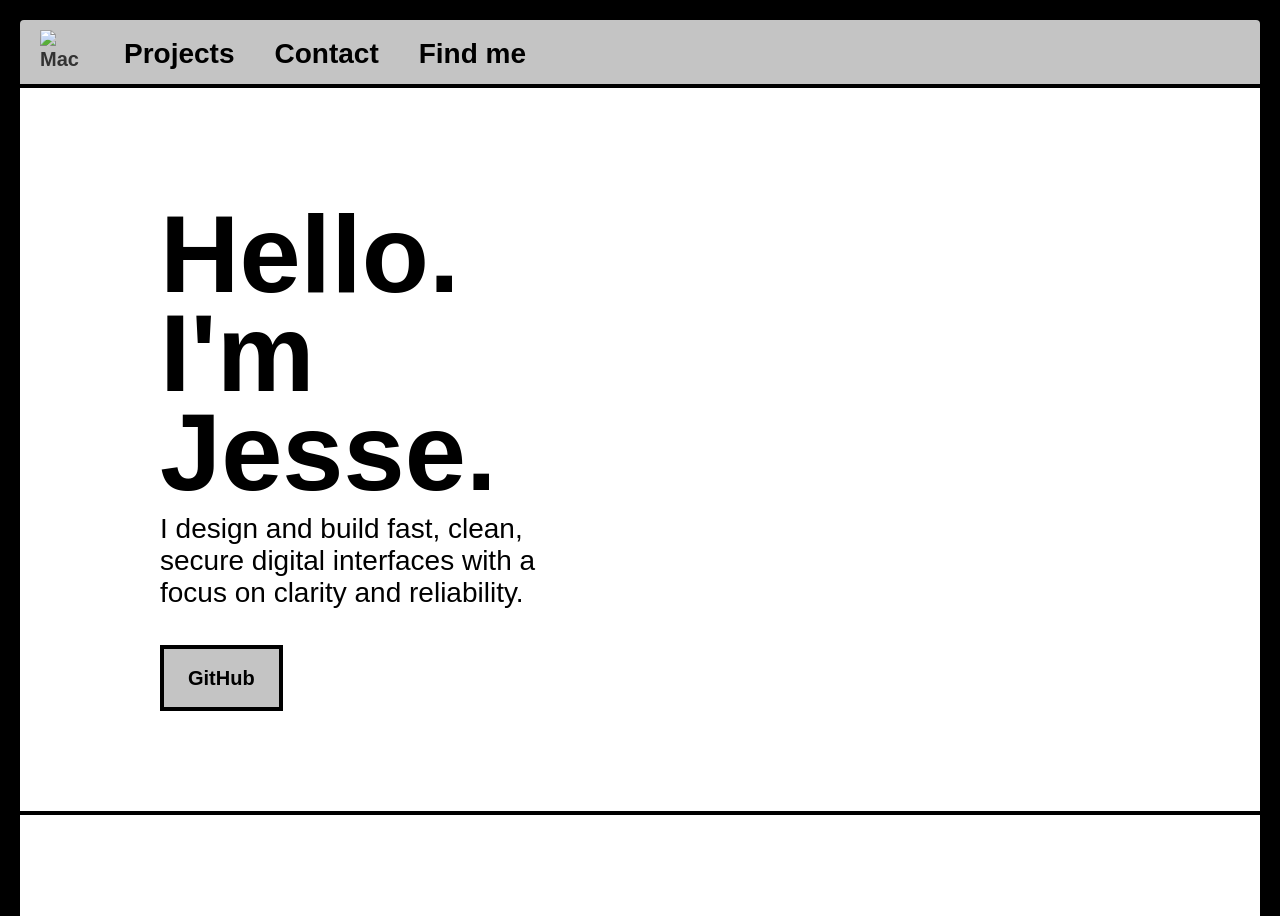
==== index.html @ 9e868335 "newport" ====
<!DOCTYPE html>
<html>

<head>
  <meta charset="utf-8" />
  <title>Mac Template</title>
  <meta content="width=device-width, initial-scale=1" name="viewport" />
  <link href="css/assets.css" rel="stylesheet" type="text/css" />
  <link rel="stylesheet" href="css/main.css">
  <link href="https://fonts.googleapis.com" rel="preconnect" />
  <link href="https://fonts.gstatic.com" rel="preconnect" crossorigin="anonymous" />
  <script src="https://ajax.googleapis.com/ajax/libs/webfont/1.6.26/webfont.js" type="text/javascript"></script>
  <script type="text/javascript">
    WebFont.load({
      google: { families: ["Baloo Thambi 2:regular,500,600,700,800"] },
    });
  </script>
  <script type="text/javascript">
    !(function (o, c) {
      var n = c.documentElement,
        t = " w-mod-";
      (n.className += t + "js"),
        ("ontouchstart" in o ||
          (o.DocumentTouch && c instanceof DocumentTouch)) &&
        (n.className += t + "touch");
    })(window, document);
  </script>
  <link href="https://cdn.prod.website-files.com/5e87e737ee7085b9ba02c101/5e8d5452f5d16a49aca4c850_mac-fav.png"
    rel="shortcut icon" type="image/x-icon" />
  <link href="https://cdn.prod.website-files.com/img/webclip.png" rel="apple-touch-icon" />

</head>

<body>
  <div data-collapse="medium" data-animation="default" data-duration="400" data-easing="ease" data-easing2="ease"
    role="banner" class="header w-nav">
    <div class="w-embed">
      <style>

      </style>
    </div>
    <a href="/" aria-current="page" class="logo-wrapper w-nav-brand w--current"><img
        src="https://cdn.prod.website-files.com/5e87e737ee7085b9ba02c101/5e91e984961046c05f7459d8_mac-logo.svg"
        alt="Mac Logo" class="logo" /></a>
    <nav role="navigation" class="nav-menu w-nav-menu">
      <a href="#projects" data-w-id="1b0214a5-408b-540b-64df-3835fd7e443a" class="nav-link w-nav-link">Projects</a>
      <a href="#contact" data-w-id="1b0214a5-408b-540b-64df-3835fd7e4438" class="nav-link w-nav-link">Contact</a>
      <div data-hover="true" data-delay="0" class="w-dropdown">
        <div data-w-id="1b0214a5-408b-540b-64df-3835fd7e4441" class="dropdown-toggle w-dropdown-toggle">
          <div>Find me</div>
        </div>
        <nav class="nav-dropdown-list w-dropdown-list">
          <a href="https://www.mackenziechild.me/" target="_blank" class="nav-dropdown-link w-dropdown-link">On the
            World Wide Web</a><a href="https://twitter.com/mackenziechild" target="_blank"
            class="nav-dropdown-link w-dropdown-link">On Twitter</a><a href="https://dribbble.com/mackenziechild"
            target="_blank" class="nav-dropdown-link w-dropdown-link">On Dribbble</a>
        </nav>
      </div>
    </nav>
    <div class="menu-button w-nav-button">
      <div class="w-icon-nav-menu"></div>
    </div>
  </div>
  <div class="site-container">
    <div class="section hero-section">
      <div class="container">
        <div class="grid-hero">
          <div>
            <h1 class="heading-jumbo">Hello.<br />I&#x27;m Jesse.</h1>
            <div class="subhead space-bottom-36">
              I design and build fast, clean,<br> secure digital interfaces with a focus on clarity and reliability.
            </div>
            <a href="https://github.com/ikebuaso" target="_blank" class="button w-button">GitHub</a>
          </div>
          <div class="hero-image-wrapper">
            <img src="https://cdn.prod.website-files.com/5e87e737ee7085b9ba02c101/5e87e737ee7085c39c02c107_mac.svg"
              alt="" class="mac" />
            <div class="eye-circle">
              <img src="https://cdn.prod.website-files.com/5e87e737ee7085b9ba02c101/5e8b908b9e1374230cad9efb_pupil.svg"
                alt="" data-w-id="082b8625-7c7e-2fd3-3c54-8dfbd7bde2f0" class="eye-pupil" />
            </div>
          </div>
        </div>


      </div>
    </div>

    <section id="About">
    <div class="aboutme">
      <p1>Get To Know More</p1>
      <p2>About Me</p2>
    </div>
    <div class="parent-content">
      <div class="experience-content">
        <div class="experience-box">
          <div class="box">
            <h3>Experience</h3>
            <p>2 + years</p>
            <p>Frontend Development</p>
          </div>
          <div class="box">
            <h3>Education</h3>
            <p>B.Sc Computer Science</p>
            <p>Godfrey Okoye University</p>
          </div>
        </div>
        <p>
          I’m Jesse™, a frontend developer and cybersecurity enthusiast with a
          passion for building secure, user-friendly digital experiences. My
          work blends creativity and precision—whether I’m designing clean
          interfaces in Figma, writing responsive code in React, or running
          audits to uncover and fix vulnerabilities. Currently, I’m building
          Pentraq, a security auditing platform that helps businesses identify
          and fix weaknesses in their websites. I enjoy solving tough
          problems, learning new technologies, and pushing projects from idea
          to execution. When I’m not coding or testing systems, I dive into
          design challenges, explore emerging tech, and continuously sharpen
          my skills in ethical hacking and web security. My goal is simple:
          create digital products that don’t just look good, but are also
          safe, fast, and reliable.
        </p>
      </div>
    </div>
  </section>
  <section id="Experience">
    <div class="aboutme">
      <p1>Explore My</p1>
      <p2>Experience</p2>
    </div>
    <div class="parent-content">
      <div class="experience-content">
        <div class="experience-box">
          <div class="box">
            <h3>Frontend</h3>
            <p>HTML, CSS, JavaScript, React</p>
            <p>Version Control & Collaboration</p>
          </div>
          <div class="box">
            <h3>UI/UX Design</h3>
            <p>Figma, wireframing, prototyping</p>
            <p>Responsive & Mobile-First Design</p>
          </div>
          <div class="box">
            <h3>Web Security</h3>
            <p>Cybersecurity Auditing & Reporting</p>
            <p>Pen-Testing & Vulnerability Assessment</p>

          </div>
        </div>
      </div>
  </section>

    <div class="section blog-posts">
      <div class="container">
        <h2 class="margin-bottom-0">My Projects</h2>
        <div class="blog-posts-wrapper">
          <div class="w-embed">
            <style>
             @media screen and (min-width: 991px) {
                .click-to-top:nth-child(2) {
                  top: 100px;
                  right: 0px;
                }

                .click-to-top:nth-child(3) {
                  left: 50px;
                  top: 250px;
                  right: 0px;
                }

                .click-to-top:nth-child(4) {
                  left: auto;
                  top: 350px;
                  right: 70px;
                }
              }*/
            </style>
          </div>
          <div class="w-dyn-list">
            <div role="list" class="w-dyn-items">
              <div data-w-id="33bd0df0-f893-c11d-6f02-decffed53f6b" role="listitem" class="click-to-top w-dyn-item">
                <div class="modal-wrapper">
                  <div class="modal-header">
                    <div class="button-circles-wrap">
                      <div class="button-circle"></div>
                      <div class="button-circle"></div>
                    </div>
                    <div class="flex-center">
                      <div>Pentraq</div>
                      <div>.tsx</div>
                    </div>
                  </div>
                  <div style="
                        background-image: url('asset/image.jpg');
                      " class="modal-thumbnail"></div>
                  <div class="modal-body">
                    <h3>What Will Website Be Like In 100 Years?</h3>
                    <p>
                      Pentraq is built to expose hidden weaknesses before attackers do. It automates security scanning,
                      identifies common vulnerabilities, and delivers clear, actionable fixes. The platform cuts through
                      noise, removes guesswork, and provides a direct path to a safer, more resilient web presence for
                      small businesses, freelancers, and agencies.
                    </p>
                    <div class="row-space-between">
                      <a href="https://pentraq.vercel.app/" class="button w-button">Visit</a>
                    </div>
                  </div>
                </div>
              </div>
              <div data-w-id="33bd0df0-f893-c11d-6f02-decffed53f6b" role="listitem" class="click-to-top w-dyn-item">
                <div class="modal-wrapper">
                  <div class="modal-header">
                    <div class="button-circles-wrap">
                      <div class="button-circle"></div>
                      <div class="button-circle"></div>
                    </div>
                    <div class="flex-center">
                      <div>OddShift</div>
                      <div>.tsx</div>
                    </div>
                  </div>
                  <div style="
                        background-image: url('asset/image\(2\).jpg');
                      " class="modal-thumbnail"></div>
                  <div class="modal-body">
                    <h3>15 Best Tools To Transform Your Betting Strategy</h3>
                    <p>
                      OddShift simplifies the numbers behind betting. It converts odds instantly, removes confusion, and
                      keeps decisions sharp. Users get clarity, accuracy, and a smoother way to compare outcomes without
                      the usual hassle.
                    </p>
                    <div class="row-space-between">
                      <a href="https://oddshift.vercel.app/" class="button w-button">Visit</a>
                    </div>
                  </div>
                </div>
              </div>
              <div data-w-id="33bd0df0-f893-c11d-6f02-decffed53f6b" role="listitem" class="click-to-top w-dyn-item">
                <div class="modal-wrapper">
                  <div class="modal-header">
                    <div class="button-circles-wrap">
                      <div class="button-circle"></div>
                      <div class="button-circle"></div>
                    </div>
                    <div class="flex-center">
                      <div>Pentraq-ext</div>
                      <div>.json</div>
                    </div>
                  </div>
                  <div style="
                        background-image: url('#');
                      " class="modal-thumbnail"></div>
                  <div class="modal-body">
                    <h3>Extensions That Changed Web Security</h3>
                    <p>
                      Pentraq’s extension makes vulnerability checks effortless. It inspects pages instantly, flags weak
                      points, and keeps security transparent as you browse. Users gain quick insight, practical
                      guidance, and a cleaner path to a safer web—right from their toolbar.
                    </p>
                    <div class="row-space-between">
                      <a href="https://github.com/ikebuaso/Pentraq-Chrome-Extension" class="button w-button">Visit</a>
                    </div>
                  </div>
                </div>
              </div>
              <div data-w-id="33bd0df0-f893-c11d-6f02-decffed53f6b" role="listitem" class="click-to-top w-dyn-item">
                <div class="modal-wrapper">
                  <div class="modal-header">
                    <div class="button-circles-wrap">
                      <div class="button-circle"></div>
                      <div class="button-circle"></div>
                    </div>
                    <div class="flex-center">
                      <div>Secure-Guard</div>
                      <div>.html</div>
                    </div>
                  </div>
                  <div style="
                        background-image: url('asset/image\(3\).jpg');
                      " class="modal-thumbnail"></div>
                  <div class="modal-body">
                    <h3>The History Of Web Design</h3>
                    <p>
                      Neque qui ut doloribus odio laborum placeat dolores
                      consectetur. Animi eveniet porro veniam voluptatem
                      dolorum vitae blanditiis
                    </p>
                    <div class="row-space-between">
                      <a href="https://secureguard-eight.vercel.app/" class="button w-button">Visit</a>
                    </div>
                  </div>
                </div>
              </div>
            </div>
          </div>
        </div>
      </div>
    </div>
  </div>
  <script src="https://d3e54v103j8qbb.cloudfront.net/js/jquery-3.5.1.min.dc5e7f18c8.js?site=5e87e737ee7085b9ba02c101"
    type="text/javascript" integrity="sha256-9/aliU8dGd2tb6OSsuzixeV4y/faTqgFtohetphbbj0="
    crossorigin="anonymous"></script>
  <script src="https://assets.website-files.com/5e87e737ee7085b9ba02c101/js/webflow.be692164d.js"
    type="text/javascript"></script>
  <script src="https://ajax.googleapis.com/ajax/libs/jquery/3.4.1/jquery.min.js" type="text/javascript"></script>

  <script>
    $(".click-to-top").click(function () {
      var topZ = 0;
      $(".click-to-top").each(function () {
        var thisZ = parseInt($(this).css("z-index"), 10);
        if (thisZ > topZ) {
          topZ = thisZ;
        }
      });
      $(this).css("z-index", topZ + 1);
    });
  </script>
</body>

</html>
---- css/assets.css ----
/* Generated on: Sun Jun 07 2020 16:12:30 GMT+0000 (Coordinated Universal Time) */
/* ==========================================================================
   normalize.css v3.0.3 | MIT License | github.com/necolas/normalize.css 
   ========================================================================== */
/*! normalize.css v3.0.3 | MIT License | github.com/necolas/normalize.css */
html {
  font-family: sans-serif;
  -ms-text-size-adjust: 100%;
  -webkit-text-size-adjust: 100%;
}
body {
  margin: 0;
}
article,
aside,
details,
figcaption,
figure,
footer,
header,
hgroup,
main,
menu,
nav,
section,
summary {
  display: block;
}
audio,
canvas,
progress,
video {
  display: inline-block;
  vertical-align: baseline;
}
audio:not([controls]) {
  display: none;
  height: 0;
}
[hidden],
template {
  display: none;
}
a {
  background-color: transparent;
}
a:active,
a:hover {
  outline: 0;
}
abbr[title] {
  border-bottom: 1px dotted;
}
b,
strong {
  font-weight: bold;
}
dfn {
  font-style: italic;
}
h1 {
  font-size: 2em;
  margin: 0.67em 0;
}
mark {
  background: #ff0;
  color: #000;
}
small {
  font-size: 80%;
}
sub,
sup {
  font-size: 75%;
  line-height: 0;
  position: relative;
  vertical-align: baseline;
}
sup {
  top: -0.5em;
}
sub {
  bottom: -0.25em;
}
img {
  border: 0;
}
svg:not(:root) {
  overflow: hidden;
}
figure {
  margin: 1em 40px;
}
hr {
  box-sizing: content-box;
  height: 0;
}
pre {
  overflow: auto;
}
code,
kbd,
pre,
samp {
  font-family: monospace, monospace;
  font-size: 1em;
}
button,
input,
optgroup,
select,
textarea {
  color: inherit;
  font: inherit;
  margin: 0;
}
button {
  overflow: visible;
}
button,
select {
  text-transform: none;
}
button,
html input[type="button"],
input[type="reset"] {
  -webkit-appearance: button;
  cursor: pointer;
}
button[disabled],
html input[disabled] {
  cursor: default;
}
button::-moz-focus-inner,
input::-moz-focus-inner {
  border: 0;
  padding: 0;
}
input {
  line-height: normal;
}
input[type="checkbox"],
input[type="radio"] {
  box-sizing: border-box;
  padding: 0;
}
input[type="number"]::-webkit-inner-spin-button,
input[type="number"]::-webkit-outer-spin-button {
  height: auto;
}
input[type="search"] {
  -webkit-appearance: none;
}
input[type="search"]::-webkit-search-cancel-button,
input[type="search"]::-webkit-search-decoration {
  -webkit-appearance: none;
}
fieldset {
  border: 1px solid #c0c0c0;
  margin: 0 2px;
  padding: 0.35em 0.625em 0.75em;
}
legend {
  border: 0;
  padding: 0;
}
textarea {
  overflow: auto;
}
optgroup {
  font-weight: bold;
}
table {
  border-collapse: collapse;
  border-spacing: 0;
}
td,
th {
  padding: 0;
}

/* ==========================================================================
   Start of base Webflow CSS - If you're looking for some ultra-clean CSS, skip the boilerplate and see the unminified code below.
   ========================================================================== */
@font-face {
  font-family: "webflow-icons";
  src: url("[data-uri]")
    format("truetype");
  font-weight: normal;
  font-style: normal;
}
[class^="w-icon-"],
[class*=" w-icon-"] {
  font-family: "webflow-icons" !important;
  speak: none;
  font-style: normal;
  font-weight: normal;
  font-variant: normal;
  text-transform: none;
  line-height: 1;
  -webkit-font-smoothing: antialiased;
  -moz-osx-font-smoothing: grayscale;
}
.w-icon-slider-right:before {
  content: "\e600";
}
.w-icon-slider-left:before {
  content: "\e601";
}
.w-icon-nav-menu:before {
  content: "\e602";
}
.w-icon-arrow-down:before,
.w-icon-dropdown-toggle:before {
  content: "\e603";
}
.w-icon-file-upload-remove:before {
  content: "\e900";
}
.w-icon-file-upload-icon:before {
  content: "\e903";
}
* {
  -webkit-box-sizing: border-box;
  -moz-box-sizing: border-box;
  box-sizing: border-box;
}
html {
  height: 100%;
}
body {
  margin: 0;
  min-height: 100%;
  background-color: #fff;
  font-family: Arial, sans-serif;
  font-size: 14px;
  line-height: 20px;
  color: #333;
}
img {
  max-width: 100%;
  vertical-align: middle;
  display: inline-block;
}
html.w-mod-touch * {
  background-attachment: scroll !important;
}
.w-block {
  display: block;
}
.w-inline-block {
  max-width: 100%;
  display: inline-block;
}
.w-clearfix:before,
.w-clearfix:after {
  content: " ";
  display: table;
  grid-column-start: 1;
  grid-row-start: 1;
  grid-column-end: 2;
  grid-row-end: 2;
}
.w-clearfix:after {
  clear: both;
}
.w-hidden {
  display: none;
}
.w-button {
  display: inline-block;
  padding: 9px 15px;
  background-color: #3898ec;
  color: white;
  border: 0;
  line-height: inherit;
  text-decoration: none;
  cursor: pointer;
  border-radius: 0;
}
input.w-button {
  -webkit-appearance: button;
}
html[data-w-dynpage] [data-w-cloak] {
  color: transparent !important;
}
.w-webflow-badge,
.w-webflow-badge * {
  position: static;
  left: auto;
  top: auto;
  right: auto;
  bottom: auto;
  z-index: auto;
  display: block;
  visibility: visible;
  overflow: visible;
  overflow-x: visible;
  overflow-y: visible;
  box-sizing: border-box;
  width: auto;
  height: auto;
  max-height: none;
  max-width: none;
  min-height: 0;
  min-width: 0;
  margin: 0;
  padding: 0;
  float: none;
  clear: none;
  border: 0 none transparent;
  border-radius: 0;
  background: none;
  background-image: none;
  background-position: 0 0;
  background-size: auto auto;
  background-repeat: repeat;
  background-origin: padding-box;
  background-clip: border-box;
  background-attachment: scroll;
  background-color: transparent;
  box-shadow: none;
  opacity: 1;
  transform: none;
  transition: none;
  direction: ltr;
  font-family: inherit;
  font-weight: inherit;
  color: inherit;
  font-size: inherit;
  line-height: inherit;
  font-style: inherit;
  font-variant: inherit;
  text-align: inherit;
  letter-spacing: inherit;
  text-decoration: inherit;
  text-indent: 0;
  text-transform: inherit;
  list-style-type: disc;
  text-shadow: none;
  font-smoothing: auto;
  vertical-align: baseline;
  cursor: inherit;
  white-space: inherit;
  word-break: normal;
  word-spacing: normal;
  word-wrap: normal;
}
.w-webflow-badge {
  position: fixed !important;
  display: inline-block !important;
  visibility: visible !important;
  z-index: 2147483647 !important;
  top: auto !important;
  right: 12px !important;
  bottom: 12px !important;
  left: auto !important;
  color: #aaadb0 !important;
  background-color: #fff !important;
  border-radius: 3px !important;
  padding: 6px 8px 6px 6px !important;
  font-size: 12px !important;
  opacity: 1 !important;
  line-height: 14px !important;
  text-decoration: none !important;
  transform: none !important;
  margin: 0 !important;
  width: auto !important;
  height: auto !important;
  overflow: visible !important;
  white-space: nowrap;
  box-shadow: 0 0 0 1px rgba(0, 0, 0, 0.1), 0 1px 3px rgba(0, 0, 0, 0.1);
  cursor: pointer;
}
.w-webflow-badge > img {
  display: inline-block !important;
  visibility: visible !important;
  opacity: 1 !important;
  vertical-align: middle !important;
}
h1,
h2,
h3,
h4,
h5,
h6 {
  font-weight: bold;
  margin-bottom: 10px;
}
h1 {
  font-size: 38px;
  line-height: 44px;
  margin-top: 20px;
}
h2 {
  font-size: 32px;
  line-height: 36px;
  margin-top: 20px;
}
h3 {
  font-size: 24px;
  line-height: 30px;
  margin-top: 20px;
}
h4 {
  font-size: 18px;
  line-height: 24px;
  margin-top: 10px;
}
h5 {
  font-size: 14px;
  line-height: 20px;
  margin-top: 10px;
}
h6 {
  font-size: 12px;
  line-height: 18px;
  margin-top: 10px;
}
p {
  margin-top: 0;
  margin-bottom: 10px;
}
blockquote {
  margin: 0 0 10px 0;
  padding: 10px 20px;
  border-left: 5px solid #e2e2e2;
  font-size: 18px;
  line-height: 22px;
}
figure {
  margin: 0;
  margin-bottom: 10px;
}
figcaption {
  margin-top: 5px;
  text-align: center;
}
ul,
ol {
  margin-top: 0;
  margin-bottom: 10px;
  padding-left: 40px;
}
.w-list-unstyled {
  padding-left: 0;
  list-style: none;
}
.w-embed:before,
.w-embed:after {
  content: " ";
  display: table;
  grid-column-start: 1;
  grid-row-start: 1;
  grid-column-end: 2;
  grid-row-end: 2;
}
.w-embed:after {
  clear: both;
}
.w-video {
  width: 100%;
  position: relative;
  padding: 0;
}
.w-video iframe,
.w-video object,
.w-video embed {
  position: absolute;
  top: 0;
  left: 0;
  width: 100%;
  height: 100%;
}
fieldset {
  padding: 0;
  margin: 0;
  border: 0;
}
button,
html input[type="button"],
input[type="reset"] {
  border: 0;
  cursor: pointer;
  -webkit-appearance: button;
}
.w-form {
  margin: 0 0 15px;
}
.w-form-done {
  display: none;
  padding: 20px;
  text-align: center;
  background-color: #dddddd;
}
.w-form-fail {
  display: none;
  margin-top: 10px;
  padding: 10px;
  background-color: #ffdede;
}
label {
  display: block;
  margin-bottom: 5px;
  font-weight: bold;
}
.w-input,
.w-select {
  display: block;
  width: 100%;
  height: 38px;
  padding: 8px 12px;
  margin-bottom: 10px;
  font-size: 14px;
  line-height: 1.42857143;
  color: #333333;
  vertical-align: middle;
  background-color: #ffffff;
  border: 1px solid #cccccc;
}
.w-input:-moz-placeholder,
.w-select:-moz-placeholder {
  color: #999;
}
.w-input::-moz-placeholder,
.w-select::-moz-placeholder {
  color: #999;
  opacity: 1;
}
.w-input:-ms-input-placeholder,
.w-select:-ms-input-placeholder {
  color: #999;
}
.w-input::-webkit-input-placeholder,
.w-select::-webkit-input-placeholder {
  color: #999;
}
.w-input:focus,
.w-select:focus {
  border-color: #3898ec;
  outline: 0;
}
.w-input[disabled],
.w-select[disabled],
.w-input[readonly],
.w-select[readonly],
fieldset[disabled] .w-input,
fieldset[disabled] .w-select {
  cursor: not-allowed;
  background-color: #eeeeee;
}
textarea.w-input,
textarea.w-select {
  height: auto;
}
.w-select {
  background-color: #f3f3f3;
}
.w-select[multiple] {
  height: auto;
}
.w-form-label {
  display: inline-block;
  cursor: pointer;
  font-weight: normal;
  margin-bottom: 0;
}
.w-radio {
  display: block;
  margin-bottom: 5px;
  padding-left: 20px;
}
.w-radio:before,
.w-radio:after {
  content: " ";
  display: table;
  grid-column-start: 1;
  grid-row-start: 1;
  grid-column-end: 2;
  grid-row-end: 2;
}
.w-radio:after {
  clear: both;
}
.w-radio-input {
  margin: 4px 0 0;
  margin-top: 1px \9;
  line-height: normal;
  float: left;
  margin-left: -20px;
}
.w-radio-input {
  margin-top: 3px;
}
.w-file-upload {
  display: block;
  margin-bottom: 10px;
}
.w-file-upload-input {
  width: 0.1px;
  height: 0.1px;
  opacity: 0;
  overflow: hidden;
  position: absolute;
  z-index: -100;
}
.w-file-upload-default,
.w-file-upload-uploading,
.w-file-upload-success {
  display: inline-block;
  color: #333333;
}
.w-file-upload-error {
  display: block;
  margin-top: 10px;
}
.w-file-upload-default.w-hidden,
.w-file-upload-uploading.w-hidden,
.w-file-upload-error.w-hidden,
.w-file-upload-success.w-hidden {
  display: none;
}
.w-file-upload-uploading-btn {
  display: flex;
  font-size: 14px;
  font-weight: normal;
  cursor: pointer;
  margin: 0;
  padding: 8px 12px;
  border: 1px solid #cccccc;
  background-color: #fafafa;
}
.w-file-upload-file {
  display: flex;
  flex-grow: 1;
  justify-content: space-between;
  margin: 0;
  padding: 8px 9px 8px 11px;
  border: 1px solid #cccccc;
  background-color: #fafafa;
}
.w-file-upload-file-name {
  font-size: 14px;
  font-weight: normal;
  display: block;
}
.w-file-remove-link {
  margin-top: 3px;
  margin-left: 10px;
  width: auto;
  height: auto;
  padding: 3px;
  display: block;
  cursor: pointer;
}
.w-icon-file-upload-remove {
  margin: auto;
  font-size: 10px;
}
.w-file-upload-error-msg {
  display: inline-block;
  color: #ea384c;
  padding: 2px 0;
}
.w-file-upload-info {
  display: inline-block;
  line-height: 38px;
  padding: 0 12px;
}
.w-file-upload-label {
  display: inline-block;
  font-size: 14px;
  font-weight: normal;
  cursor: pointer;
  margin: 0;
  padding: 8px 12px;
  border: 1px solid #cccccc;
  background-color: #fafafa;
}
.w-icon-file-upload-icon,
.w-icon-file-upload-uploading {
  display: inline-block;
  margin-right: 8px;
  width: 20px;
}
.w-icon-file-upload-uploading {
  height: 20px;
}
.w-container {
  margin-left: auto;
  margin-right: auto;
  max-width: 940px;
}
.w-container:before,
.w-container:after {
  content: " ";
  display: table;
  grid-column-start: 1;
  grid-row-start: 1;
  grid-column-end: 2;
  grid-row-end: 2;
}
.w-container:after {
  clear: both;
}
.w-container .w-row {
  margin-left: -10px;
  margin-right: -10px;
}
.w-row:before,
.w-row:after {
  content: " ";
  display: table;
  grid-column-start: 1;
  grid-row-start: 1;
  grid-column-end: 2;
  grid-row-end: 2;
}
.w-row:after {
  clear: both;
}
.w-row .w-row {
  margin-left: 0;
  margin-right: 0;
}
.w-col {
  position: relative;
  float: left;
  width: 100%;
  min-height: 1px;
  padding-left: 10px;
  padding-right: 10px;
}
.w-col .w-col {
  padding-left: 0;
  padding-right: 0;
}
.w-col-1 {
  width: 8.33333333%;
}
.w-col-2 {
  width: 16.66666667%;
}
.w-col-3 {
  width: 25%;
}
.w-col-4 {
  width: 33.33333333%;
}
.w-col-5 {
  width: 41.66666667%;
}
.w-col-6 {
  width: 50%;
}
.w-col-7 {
  width: 58.33333333%;
}
.w-col-8 {
  width: 66.66666667%;
}
.w-col-9 {
  width: 75%;
}
.w-col-10 {
  width: 83.33333333%;
}
.w-col-11 {
  width: 91.66666667%;
}
.w-col-12 {
  width: 100%;
}
.w-hidden-main {
  display: none !important;
}
@media screen and (max-width: 991px) {
  .w-container {
    max-width: 728px;
  }
  .w-hidden-main {
    display: inherit !important;
  }
  .w-hidden-medium {
    display: none !important;
  }
  .w-col-medium-1 {
    width: 8.33333333%;
  }
  .w-col-medium-2 {
    width: 16.66666667%;
  }
  .w-col-medium-3 {
    width: 25%;
  }
  .w-col-medium-4 {
    width: 33.33333333%;
  }
  .w-col-medium-5 {
    width: 41.66666667%;
  }
  .w-col-medium-6 {
    width: 50%;
  }
  .w-col-medium-7 {
    width: 58.33333333%;
  }
  .w-col-medium-8 {
    width: 66.66666667%;
  }
  .w-col-medium-9 {
    width: 75%;
  }
  .w-col-medium-10 {
    width: 83.33333333%;
  }
  .w-col-medium-11 {
    width: 91.66666667%;
  }
  .w-col-medium-12 {
    width: 100%;
  }
  .w-col-stack {
    width: 100%;
    left: auto;
    right: auto;
  }
}
@media screen and (max-width: 767px) {
  .w-hidden-main {
    display: inherit !important;
  }
  .w-hidden-medium {
    display: inherit !important;
  }
  .w-hidden-small {
    display: none !important;
  }
  .w-row,
  .w-container .w-row {
    margin-left: 0;
    margin-right: 0;
  }
  .w-col {
    width: 100%;
    left: auto;
    right: auto;
  }
  .w-col-small-1 {
    width: 8.33333333%;
  }
  .w-col-small-2 {
    width: 16.66666667%;
  }
  .w-col-small-3 {
    width: 25%;
  }
  .w-col-small-4 {
    width: 33.33333333%;
  }
  .w-col-small-5 {
    width: 41.66666667%;
  }
  .w-col-small-6 {
    width: 50%;
  }
  .w-col-small-7 {
    width: 58.33333333%;
  }
  .w-col-small-8 {
    width: 66.66666667%;
  }
  .w-col-small-9 {
    width: 75%;
  }
  .w-col-small-10 {
    width: 83.33333333%;
  }
  .w-col-small-11 {
    width: 91.66666667%;
  }
  .w-col-small-12 {
    width: 100%;
  }
}
@media screen and (max-width: 479px) {
  .w-container {
    max-width: none;
  }
  .w-hidden-main {
    display: inherit !important;
  }
  .w-hidden-medium {
    display: inherit !important;
  }
  .w-hidden-small {
    display: inherit !important;
  }
  .w-hidden-tiny {
    display: none !important;
  }
  .w-col {
    width: 100%;
  }
  .w-col-tiny-1 {
    width: 8.33333333%;
  }
  .w-col-tiny-2 {
    width: 16.66666667%;
  }
  .w-col-tiny-3 {
    width: 25%;
  }
  .w-col-tiny-4 {
    width: 33.33333333%;
  }
  .w-col-tiny-5 {
    width: 41.66666667%;
  }
  .w-col-tiny-6 {
    width: 50%;
  }
  .w-col-tiny-7 {
    width: 58.33333333%;
  }
  .w-col-tiny-8 {
    width: 66.66666667%;
  }
  .w-col-tiny-9 {
    width: 75%;
  }
  .w-col-tiny-10 {
    width: 83.33333333%;
  }
  .w-col-tiny-11 {
    width: 91.66666667%;
  }
  .w-col-tiny-12 {
    width: 100%;
  }
}
.w-widget {
  position: relative;
}
.w-widget-map {
  width: 100%;
  height: 400px;
}
.w-widget-map label {
  width: auto;
  display: inline;
}
.w-widget-map img {
  max-width: inherit;
}
.w-widget-map .gm-style-iw {
  text-align: center;
}
.w-widget-map .gm-style-iw > button {
  display: none !important;
}
.w-widget-twitter {
  overflow: hidden;
}
.w-widget-twitter-count-shim {
  display: inline-block;
  vertical-align: top;
  position: relative;
  width: 28px;
  height: 20px;
  text-align: center;
  background: white;
  border: #758696 solid 1px;
  border-radius: 3px;
}
.w-widget-twitter-count-shim * {
  pointer-events: none;
  -webkit-user-select: none;
  -moz-user-select: none;
  -ms-user-select: none;
  user-select: none;
}
.w-widget-twitter-count-shim .w-widget-twitter-count-inner {
  position: relative;
  font-size: 15px;
  line-height: 12px;
  text-align: center;
  color: #999;
  font-family: serif;
}
.w-widget-twitter-count-shim .w-widget-twitter-count-clear {
  position: relative;
  display: block;
}
.w-widget-twitter-count-shim.w--large {
  width: 36px;
  height: 28px;
}
.w-widget-twitter-count-shim.w--large .w-widget-twitter-count-inner {
  font-size: 18px;
  line-height: 18px;
}
.w-widget-twitter-count-shim:not(.w--vertical) {
  margin-left: 5px;
  margin-right: 8px;
}
.w-widget-twitter-count-shim:not(.w--vertical).w--large {
  margin-left: 6px;
}
.w-widget-twitter-count-shim:not(.w--vertical):before,
.w-widget-twitter-count-shim:not(.w--vertical):after {
  top: 50%;
  left: 0;
  border: solid transparent;
  content: " ";
  height: 0;
  width: 0;
  position: absolute;
  pointer-events: none;
}
.w-widget-twitter-count-shim:not(.w--vertical):before {
  border-color: rgba(117, 134, 150, 0);
  border-right-color: #5d6c7b;
  border-width: 4px;
  margin-left: -9px;
  margin-top: -4px;
}
.w-widget-twitter-count-shim:not(.w--vertical).w--large:before {
  border-width: 5px;
  margin-left: -10px;
  margin-top: -5px;
}
.w-widget-twitter-count-shim:not(.w--vertical):after {
  border-color: rgba(255, 255, 255, 0);
  border-right-color: white;
  border-width: 4px;
  margin-left: -8px;
  margin-top: -4px;
}
.w-widget-twitter-count-shim:not(.w--vertical).w--large:after {
  border-width: 5px;
  margin-left: -9px;
  margin-top: -5px;
}
.w-widget-twitter-count-shim.w--vertical {
  width: 61px;
  height: 33px;
  margin-bottom: 8px;
}
.w-widget-twitter-count-shim.w--vertical:before,
.w-widget-twitter-count-shim.w--vertical:after {
  top: 100%;
  left: 50%;
  border: solid transparent;
  content: " ";
  height: 0;
  width: 0;
  position: absolute;
  pointer-events: none;
}
.w-widget-twitter-count-shim.w--vertical:before {
  border-color: rgba(117, 134, 150, 0);
  border-top-color: #5d6c7b;
  border-width: 5px;
  margin-left: -5px;
}
.w-widget-twitter-count-shim.w--vertical:after {
  border-color: rgba(255, 255, 255, 0);
  border-top-color: white;
  border-width: 4px;
  margin-left: -4px;
}
.w-widget-twitter-count-shim.w--vertical .w-widget-twitter-count-inner {
  font-size: 18px;
  line-height: 22px;
}
.w-widget-twitter-count-shim.w--vertical.w--large {
  width: 76px;
}
.w-widget-gplus {
  overflow: hidden;
}
.w-background-video {
  position: relative;
  overflow: hidden;
  height: 500px;
  color: white;
}
.w-background-video > video {
  background-size: cover;
  background-position: 50% 50%;
  position: absolute;
  margin: auto;
  width: 100%;
  height: 100%;
  right: -100%;
  bottom: -100%;
  top: -100%;
  left: -100%;
  object-fit: cover;
  z-index: -100;
}
.w-background-video > video::-webkit-media-controls-start-playback-button {
  display: none !important;
  -webkit-appearance: none;
}
.w-slider {
  position: relative;
  height: 300px;
  text-align: center;
  background: #dddddd;
  clear: both;
  -webkit-tap-highlight-color: rgba(0, 0, 0, 0);
  tap-highlight-color: rgba(0, 0, 0, 0);
}
.w-slider-mask {
  position: relative;
  display: block;
  overflow: hidden;
  z-index: 1;
  left: 0;
  right: 0;
  height: 100%;
  white-space: nowrap;
}
.w-slide {
  position: relative;
  display: inline-block;
  vertical-align: top;
  width: 100%;
  height: 100%;
  white-space: normal;
  text-align: left;
}
.w-slider-nav {
  position: absolute;
  z-index: 2;
  top: auto;
  right: 0;
  bottom: 0;
  left: 0;
  margin: auto;
  padding-top: 10px;
  height: 40px;
  text-align: center;
  -webkit-tap-highlight-color: rgba(0, 0, 0, 0);
  tap-highlight-color: rgba(0, 0, 0, 0);
}
.w-slider-nav.w-round > div {
  border-radius: 100%;
}
.w-slider-nav.w-num > div {
  width: auto;
  height: auto;
  padding: 0.2em 0.5em;
  font-size: inherit;
  line-height: inherit;
}
.w-slider-nav.w-shadow > div {
  box-shadow: 0 0 3px rgba(51, 51, 51, 0.4);
}
.w-slider-nav-invert {
  color: #fff;
}
.w-slider-nav-invert > div {
  background-color: rgba(34, 34, 34, 0.4);
}
.w-slider-nav-invert > div.w-active {
  background-color: #222;
}
.w-slider-dot {
  position: relative;
  display: inline-block;
  width: 1em;
  height: 1em;
  background-color: rgba(255, 255, 255, 0.4);
  cursor: pointer;
  margin: 0 3px 0.5em;
  transition: background-color 100ms, color 100ms;
}
.w-slider-dot.w-active {
  background-color: #fff;
}
.w-slider-arrow-left,
.w-slider-arrow-right {
  position: absolute;
  width: 80px;
  top: 0;
  right: 0;
  bottom: 0;
  left: 0;
  margin: auto;
  cursor: pointer;
  overflow: hidden;
  color: white;
  font-size: 40px;
  -webkit-tap-highlight-color: rgba(0, 0, 0, 0);
  tap-highlight-color: rgba(0, 0, 0, 0);
  -webkit-user-select: none;
  -moz-user-select: none;
  -ms-user-select: none;
  user-select: none;
}
.w-slider-arrow-left [class^="w-icon-"],
.w-slider-arrow-right [class^="w-icon-"],
.w-slider-arrow-left [class*=" w-icon-"],
.w-slider-arrow-right [class*=" w-icon-"] {
  position: absolute;
}
.w-slider-arrow-left {
  z-index: 3;
  right: auto;
}
.w-slider-arrow-right {
  z-index: 4;
  left: auto;
}
.w-icon-slider-left,
.w-icon-slider-right {
  top: 0;
  right: 0;
  bottom: 0;
  left: 0;
  margin: auto;
  width: 1em;
  height: 1em;
}
.w-dropdown {
  display: inline-block;
  position: relative;
  text-align: left;
  margin-left: auto;
  margin-right: auto;
  z-index: 900;
}
.w-dropdown-btn,
.w-dropdown-toggle,
.w-dropdown-link {
  position: relative;
  vertical-align: top;
  text-decoration: none;
  color: #222222;
  padding: 20px;
  text-align: left;
  margin-left: auto;
  margin-right: auto;
  white-space: nowrap;
}
.w-dropdown-toggle {
  -webkit-user-select: none;
  -moz-user-select: none;
  -ms-user-select: none;
  user-select: none;
  display: inline-block;
  cursor: pointer;
  padding-right: 40px;
}
.w-icon-dropdown-toggle {
  position: absolute;
  top: 0;
  right: 0;
  bottom: 0;
  margin: auto;
  margin-right: 20px;
  width: 1em;
  height: 1em;
}
.w-dropdown-list {
  position: absolute;
  background: #dddddd;
  display: none;
  min-width: 100%;
}
.w-dropdown-list.w--open {
  display: block;
}
.w-dropdown-link {
  padding: 10px 20px;
  display: block;
  color: #222222;
}
.w-dropdown-link.w--current {
  color: #0082f3;
}
@media screen and (max-width: 767px) {
  .w-nav-brand {
    padding-left: 10px;
  }
}
.w-lightbox-backdrop {
  color: #000;
  cursor: auto;
  font-family: serif;
  font-size: medium;
  font-style: normal;
  font-variant: normal;
  font-weight: normal;
  letter-spacing: normal;
  line-height: normal;
  list-style: disc;
  text-align: start;
  text-indent: 0;
  text-shadow: none;
  text-transform: none;
  visibility: visible;
  white-space: normal;
  word-break: normal;
  word-spacing: normal;
  word-wrap: normal;
  position: fixed;
  top: 0;
  right: 0;
  bottom: 0;
  left: 0;
  color: #fff;
  font-family: "Helvetica Neue", Helvetica, Ubuntu, "Segoe UI", Verdana,
    sans-serif;
  font-size: 17px;
  line-height: 1.2;
  font-weight: 300;
  text-align: center;
  background: rgba(0, 0, 0, 0.9);
  z-index: 2000;
  outline: 0;
  opacity: 0;
  -webkit-user-select: none;
  -moz-user-select: none;
  -ms-user-select: none;
  -webkit-tap-highlight-color: transparent;
  -webkit-transform: translate(0, 0);
}
.w-lightbox-backdrop,
.w-lightbox-container {
  height: 100%;
  overflow: auto;
  -webkit-overflow-scrolling: touch;
}
.w-lightbox-content {
  position: relative;
  height: 100vh;
  overflow: hidden;
}
.w-lightbox-view {
  position: absolute;
  width: 100vw;
  height: 100vh;
  opacity: 0;
}
.w-lightbox-view:before {
  content: "";
  height: 100vh;
}
.w-lightbox-group,
.w-lightbox-group .w-lightbox-view,
.w-lightbox-group .w-lightbox-view:before {
  height: 86vh;
}
.w-lightbox-frame,
.w-lightbox-view:before {
  display: inline-block;
  vertical-align: middle;
}
.w-lightbox-figure {
  position: relative;
  margin: 0;
}
.w-lightbox-group .w-lightbox-figure {
  cursor: pointer;
}
.w-lightbox-img {
  width: auto;
  height: auto;
  max-width: none;
}
.w-lightbox-image {
  display: block;
  float: none;
  max-width: 100vw;
  max-height: 100vh;
}
.w-lightbox-group .w-lightbox-image {
  max-height: 86vh;
}
.w-lightbox-caption {
  position: absolute;
  right: 0;
  bottom: 0;
  left: 0;
  padding: 0.5em 1em;
  background: rgba(0, 0, 0, 0.4);
  text-align: left;
  text-overflow: ellipsis;
  white-space: nowrap;
  overflow: hidden;
}
.w-lightbox-embed {
  position: absolute;
  top: 0;
  right: 0;
  bottom: 0;
  left: 0;
  width: 100%;
  height: 100%;
}
.w-lightbox-control {
  position: absolute;
  top: 0;
  width: 4em;
  background-size: 24px;
  background-repeat: no-repeat;
  background-position: center;
  cursor: pointer;
  -webkit-transition: all 0.3s;
  transition: all 0.3s;
}
.w-lightbox-left {
  display: none;
  bottom: 0;
  left: 0;
  background-image: url("[data-uri]");
}
.w-lightbox-right {
  display: none;
  right: 0;
  bottom: 0;
  background-image: url("[data-uri]");
}
.w-lightbox-close {
  right: 0;
  height: 2.6em;
  background-image: url("[data-uri]");
  background-size: 18px;
}
.w-lightbox-strip {
  position: absolute;
  bottom: 0;
  left: 0;
  right: 0;
  padding: 0 1vh;
  line-height: 0;
  white-space: nowrap;
  overflow-x: auto;
  overflow-y: hidden;
}
.w-lightbox-item {
  display: inline-block;
  width: 10vh;
  padding: 2vh 1vh;
  box-sizing: content-box;
  cursor: pointer;
  -webkit-transform: translate3d(0, 0, 0);
}
.w-lightbox-active {
  opacity: 0.3;
}
.w-lightbox-thumbnail {
  position: relative;
  height: 10vh;
  background: #222;
  overflow: hidden;
}
.w-lightbox-thumbnail-image {
  position: absolute;
  top: 0;
  left: 0;
}
.w-lightbox-thumbnail .w-lightbox-tall {
  top: 50%;
  width: 100%;
  -webkit-transform: translate(0, -50%);
  -ms-transform: translate(0, -50%);
  transform: translate(0, -50%);
}
.w-lightbox-thumbnail .w-lightbox-wide {
  left: 50%;
  height: 100%;
  -webkit-transform: translate(-50%, 0);
  -ms-transform: translate(-50%, 0);
  transform: translate(-50%, 0);
}
.w-lightbox-spinner {
  position: absolute;
  top: 50%;
  left: 50%;
  box-sizing: border-box;
  width: 40px;
  height: 40px;
  margin-top: -20px;
  margin-left: -20px;
  border: 5px solid rgba(0, 0, 0, 0.4);
  border-radius: 50%;
  -webkit-animation: spin 0.8s infinite linear;
  animation: spin 0.8s infinite linear;
}
.w-lightbox-spinner:after {
  content: "";
  position: absolute;
  top: -4px;
  right: -4px;
  bottom: -4px;
  left: -4px;
  border: 3px solid transparent;
  border-bottom-color: #fff;
  border-radius: 50%;
}
.w-lightbox-hide {
  display: none;
}
.w-lightbox-noscroll {
  overflow: hidden;
}
@media (min-width: 768px) {
  .w-lightbox-content {
    height: 96vh;
    margin-top: 2vh;
  }
  .w-lightbox-view,
  .w-lightbox-view:before {
    height: 96vh;
  }
  .w-lightbox-group,
  .w-lightbox-group .w-lightbox-view,
  .w-lightbox-group .w-lightbox-view:before {
    height: 84vh;
  }
  .w-lightbox-image {
    max-width: 96vw;
    max-height: 96vh;
  }
  .w-lightbox-group .w-lightbox-image {
    max-width: 82.3vw;
    max-height: 84vh;
  }
  .w-lightbox-left,
  .w-lightbox-right {
    display: block;
    opacity: 0.5;
  }
  .w-lightbox-close {
    opacity: 0.8;
  }
  .w-lightbox-control:hover {
    opacity: 1;
  }
}
.w-lightbox-inactive,
.w-lightbox-inactive:hover {
  opacity: 0;
}
.w-richtext:before,
.w-richtext:after {
  content: " ";
  display: table;
  grid-column-start: 1;
  grid-row-start: 1;
  grid-column-end: 2;
  grid-row-end: 2;
}
.w-richtext:after {
  clear: both;
}
.w-richtext[contenteditable="true"]:before,
.w-richtext[contenteditable="true"]:after {
  white-space: initial;
}
.w-richtext ol,
.w-richtext ul {
  overflow: hidden;
}
.w-richtext .w-richtext-figure-selected.w-richtext-figure-type-video div:after,
.w-richtext .w-richtext-figure-selected[data-rt-type="video"] div:after {
  outline: 2px solid #2895f7;
}
.w-richtext .w-richtext-figure-selected.w-richtext-figure-type-image div,
.w-richtext .w-richtext-figure-selected[data-rt-type="image"] div {
  outline: 2px solid #2895f7;
}
.w-richtext figure.w-richtext-figure-type-video > div:after,
.w-richtext figure[data-rt-type="video"] > div:after {
  content: "";
  position: absolute;
  display: none;
  left: 0;
  top: 0;
  right: 0;
  bottom: 0;
}
.w-richtext figure {
  position: relative;
  max-width: 60%;
}
.w-richtext figure > div:before {
  cursor: default !important;
}
.w-richtext figure img {
  width: 100%;
}
.w-richtext figure figcaption.w-richtext-figcaption-placeholder {
  opacity: 0.6;
}
.w-richtext figure div {
  font-size: 0;
  color: transparent;
}
.w-richtext figure.w-richtext-figure-type-image,
.w-richtext figure[data-rt-type="image"] {
  display: table;
}
.w-richtext figure.w-richtext-figure-type-image > div,
.w-richtext figure[data-rt-type="image"] > div {
  display: inline-block;
}
.w-richtext figure.w-richtext-figure-type-image > figcaption,
.w-richtext figure[data-rt-type="image"] > figcaption {
  display: table-caption;
  caption-side: bottom;
}
.w-richtext figure.w-richtext-figure-type-video,
.w-richtext figure[data-rt-type="video"] {
  width: 60%;
  height: 0;
}
.w-richtext figure.w-richtext-figure-type-video iframe,
.w-richtext figure[data-rt-type="video"] iframe {
  position: absolute;
  top: 0;
  left: 0;
  width: 100%;
  height: 100%;
}
.w-richtext figure.w-richtext-figure-type-video > div,
.w-richtext figure[data-rt-type="video"] > div {
  width: 100%;
}
.w-richtext figure.w-richtext-align-center {
  margin-right: auto;
  margin-left: auto;
  clear: both;
}
.w-richtext figure.w-richtext-align-center.w-richtext-figure-type-image > div,
.w-richtext figure.w-richtext-align-center[data-rt-type="image"] > div {
  max-width: 100%;
}
.w-richtext figure.w-richtext-align-normal {
  clear: both;
}
.w-richtext figure.w-richtext-align-fullwidth {
  width: 100%;
  max-width: 100%;
  text-align: center;
  clear: both;
  display: block;
  margin-right: auto;
  margin-left: auto;
}
.w-richtext figure.w-richtext-align-fullwidth > div {
  display: inline-block;
  padding-bottom: inherit;
}
.w-richtext figure.w-richtext-align-fullwidth > figcaption {
  display: block;
}
.w-richtext figure.w-richtext-align-floatleft {
  float: left;
  margin-right: 15px;
  clear: none;
}
.w-richtext figure.w-richtext-align-floatright {
  float: right;
  margin-left: 15px;
  clear: none;
}
.w-nav {
  position: relative;
  background: #dddddd;
  z-index: 1000;
}
.w-nav:before,
.w-nav:after {
  content: " ";
  display: table;
  grid-column-start: 1;
  grid-row-start: 1;
  grid-column-end: 2;
  grid-row-end: 2;
}
.w-nav:after {
  clear: both;
}
.w-nav-brand {
  position: relative;
  float: left;
  text-decoration: none;
  color: #333333;
}
.w-nav-link {
  position: relative;
  display: inline-block;
  vertical-align: top;
  text-decoration: none;
  color: #222222;
  padding: 20px;
  text-align: left;
  margin-left: auto;
  margin-right: auto;
}
.w-nav-link.w--current {
  color: #0082f3;
}
.w-nav-menu {
  position: relative;
  float: right;
}
[data-nav-menu-open] {
  display: block !important;
  position: absolute;
  top: 100%;
  left: 0;
  right: 0;
  background: #c8c8c8;
  text-align: center;
  overflow: visible;
  min-width: 200px;
}
.w--nav-link-open {
  display: block;
  position: relative;
}
.w-nav-overlay {
  position: absolute;
  overflow: hidden;
  display: none;
  top: 100%;
  left: 0;
  right: 0;
  width: 100%;
}
.w-nav-overlay [data-nav-menu-open] {
  top: 0;
}
.w-nav[data-animation="over-left"] .w-nav-overlay {
  width: auto;
}
.w-nav[data-animation="over-left"] .w-nav-overlay,
.w-nav[data-animation="over-left"] [data-nav-menu-open] {
  right: auto;
  z-index: 1;
  top: 0;
}
.w-nav[data-animation="over-right"] .w-nav-overlay {
  width: auto;
}
.w-nav[data-animation="over-right"] .w-nav-overlay,
.w-nav[data-animation="over-right"] [data-nav-menu-open] {
  left: auto;
  z-index: 1;
  top: 0;
}
.w-nav-button {
  position: relative;
  float: right;
  padding: 18px;
  font-size: 24px;
  display: none;
  cursor: pointer;
  -webkit-tap-highlight-color: rgba(0, 0, 0, 0);
  tap-highlight-color: rgba(0, 0, 0, 0);
  -webkit-user-select: none;
  -moz-user-select: none;
  -ms-user-select: none;
  user-select: none;
}
.w-nav-button.w--open {
  background-color: #c8c8c8;
  color: white;
}
.w-nav[data-collapse="all"] .w-nav-menu {
  display: none;
}
.w-nav[data-collapse="all"] .w-nav-button {
  display: block;
}
.w--nav-dropdown-open {
  display: block;
}
.w--nav-dropdown-toggle-open {
  display: block;
}
.w--nav-dropdown-list-open {
  position: static;
}
@media screen and (max-width: 991px) {
  .w-nav[data-collapse="medium"] .w-nav-menu {
    display: none;
  }
  .w-nav[data-collapse="medium"] .w-nav-button {
    display: block;
  }
}
@media screen and (max-width: 767px) {
  .w-nav[data-collapse="small"] .w-nav-menu {
    display: none;
  }
  .w-nav[data-collapse="small"] .w-nav-button {
    display: block;
  }
  .w-nav-brand {
    padding-left: 10px;
  }
}
@media screen and (max-width: 479px) {
  .w-nav[data-collapse="tiny"] .w-nav-menu {
    display: none;
  }
  .w-nav[data-collapse="tiny"] .w-nav-button {
    display: block;
  }
}
.w-tabs {
  position: relative;
}
.w-tabs:before,
.w-tabs:after {
  content: " ";
  display: table;
  grid-column-start: 1;
  grid-row-start: 1;
  grid-column-end: 2;
  grid-row-end: 2;
}
.w-tabs:after {
  clear: both;
}
.w-tab-menu {
  position: relative;
}
.w-tab-link {
  position: relative;
  display: inline-block;
  vertical-align: top;
  text-decoration: none;
  padding: 9px 30px;
  text-align: left;
  cursor: pointer;
  color: #222222;
  background-color: #dddddd;
}
.w-tab-link.w--current {
  background-color: #c8c8c8;
}
.w-tab-link:focus {
  outline: 0;
}
.w-tab-content {
  position: relative;
  display: block;
  overflow: hidden;
}
.w-tab-pane {
  position: relative;
  display: none;
}
.w--tab-active {
  display: block;
}
@media screen and (max-width: 479px) {
  .w-tab-link {
    display: block;
  }
}
.w-ix-emptyfix:after {
  content: "";
}
@keyframes spin {
  0% {
    transform: rotate(0deg);
  }
  100% {
    transform: rotate(360deg);
  }
}
.w-dyn-empty {
  padding: 10px;
  background-color: #dddddd;
}
.w-dyn-hide {
  display: none !important;
}
.w-dyn-bind-empty {
  display: none !important;
}
.w-condition-invisible {
  display: none !important;
}

/* ==========================================================================
   Start of custom Webflow CSS
   ========================================================================== */
.w-pagination-wrapper {
  display: -webkit-box;
  display: -webkit-flex;
  display: -ms-flexbox;
  display: flex;
  -webkit-flex-wrap: wrap;
  -ms-flex-wrap: wrap;
  flex-wrap: wrap;
  -webkit-box-pack: center;
  -webkit-justify-content: center;
  -ms-flex-pack: center;
  justify-content: center;
}

.w-pagination-previous {
  display: block;
  color: #333;
  font-size: 14px;
  margin-left: 10px;
  margin-right: 10px;
  padding-top: 9px;
  padding-bottom: 9px;
  padding-right: 20px;
  padding-left: 20px;
  background-color: #fafafa;
  border-top-width: 1px;
  border-right-width: 1px;
  border-bottom-width: 1px;
  border-left-width: 1px;
  border-top-color: #ccc;
  border-right-color: #ccc;
  border-bottom-color: #ccc;
  border-left-color: #ccc;
  border-top-style: solid;
  border-right-style: solid;
  border-bottom-style: solid;
  border-left-style: solid;
  border-top-right-radius: 2px;
  border-bottom-right-radius: 2px;
  border-bottom-left-radius: 2px;
  border-top-left-radius: 2px;
}

.w-pagination-next {
  display: block;
  color: #333;
  font-size: 14px;
  margin-left: 10px;
  margin-right: 10px;
  padding-top: 9px;
  padding-bottom: 9px;
  padding-right: 20px;
  padding-left: 20px;
  background-color: #fafafa;
  border-top-width: 1px;
  border-right-width: 1px;
  border-bottom-width: 1px;
  border-left-width: 1px;
  border-top-color: #ccc;
  border-right-color: #ccc;
  border-bottom-color: #ccc;
  border-left-color: #ccc;
  border-top-style: solid;
  border-right-style: solid;
  border-bottom-style: solid;
  border-left-style: solid;
  border-top-right-radius: 2px;
  border-bottom-right-radius: 2px;
  border-bottom-left-radius: 2px;
  border-top-left-radius: 2px;
}

.w-page-count {
  width: 100%;
  text-align: center;
  margin-top: 20px;
}

body {
  padding-top: 88px;
  padding-right: 20px;
  padding-left: 20px;
  -webkit-box-orient: vertical;
  -webkit-box-direction: normal;
  -webkit-flex-direction: column;
  -ms-flex-direction: column;
  flex-direction: column;
  background-color: #000;
  font-family: "Baloo Thambi 2", sans-serif;
  color: #000;
  font-size: 2rem;
  line-height: 2.6rem;
  font-weight: 500;
}

h1 {
  margin-top: 0px;
  margin-bottom: 10px;
  font-size: 9.6rem;
  line-height: 1;
  font-weight: 700;
}

h2 {
  margin-top: 0px;
  margin-bottom: 16px;
  font-size: 7rem;
  line-height: 1;
  font-weight: 700;
}

h3 {
  margin-top: 0px;
  margin-bottom: 10px;
  font-size: 3.6rem;
  line-height: 4.4rem;
  font-weight: 700;
}

h4 {
  margin-top: 10px;
  margin-bottom: 10px;
  font-size: 18px;
  line-height: 24px;
  font-weight: bold;
}

p {
  margin-bottom: 24px;
}

a {
  -webkit-box-align: center;
  -webkit-align-items: center;
  -ms-flex-align: center;
  align-items: center;
  color: #000;
  font-weight: 600;
  text-decoration: underline;
}

a:hover {
  color: rgba(0, 0, 0, 0.7);
}

ul {
  margin-top: 0px;
  margin-bottom: 10px;
  padding-left: 40px;
  font-size: 2rem;
}

li {
  margin-bottom: 6px;
}

img {
  display: inline-block;
  max-width: 100%;
}

blockquote {
  margin-top: 36px;
  margin-bottom: 36px;
  padding: 24px 30px;
  border: 4px solid #000;
  background-color: #c4c4c4;
  font-size: 24px;
  line-height: 1.4;
  font-weight: 700;
}

.site-container {
  height: 100vh;
  margin-right: auto;
  margin-left: auto;
  background-color: #fff;
}

.header {
  position: fixed;
  top: 20px;
  z-index: 9999999;
  display: -webkit-box;
  display: -webkit-flex;
  display: -ms-flexbox;
  display: flex;
  width: 100%;
  margin-right: auto;
  -webkit-box-align: stretch;
  -webkit-align-items: stretch;
  -ms-flex-align: stretch;
  align-items: stretch;
  border-bottom: 4px solid #000;
  border-top-left-radius: 4px;
  border-top-right-radius: 4px;
  background-color: #c4c4c4;
}

.button-circles-wrap {
  position: absolute;
  top: 50%;
  display: -webkit-box;
  display: -webkit-flex;
  display: -ms-flexbox;
  display: flex;
  margin-top: -10px;
  -webkit-box-orient: horizontal;
  -webkit-box-direction: normal;
  -webkit-flex-direction: row;
  -ms-flex-direction: row;
  flex-direction: row;
  -webkit-box-align: center;
  -webkit-align-items: center;
  -ms-flex-align: center;
  align-items: center;
  border-top-left-radius: 3px;
  border-top-right-radius: 3px;
}

.button-circle {
  width: 20px;
  height: 20px;
  margin-right: 8px;
  border: 4px solid #000;
  border-radius: 10px;
  background-color: #fff;
}

.button-circle.close:hover {
  background-color: #ff7c74;
}

.container {
  width: 75vw;
  max-width: 1296px;
  margin-right: auto;
  margin-left: auto;
}

.container.course-cta {
  position: relative;
}

.nav-link {
  display: inline-block;
  padding: 20px 20px 16px;
  color: #000;
  font-size: 2.8rem;
  line-height: 1;
  font-weight: 600;
  text-decoration: none;
}

.nav-link:hover {
  background-color: #000;
  color: #fff;
}

.nav-link.w--current {
  background-color: #000;
  color: #fff;
}

.section {
  position: relative;
  padding-top: 120px;
  padding-bottom: 120px;
  border-bottom: 4px solid #000;
}

.section.hero-section {
  padding-bottom: 0px;
}

.section.projects {
  position: relative;
  width: 100%;
  height: 100vh;
  padding-top: 146px;
  background-image: url("https://assets.website-files.com/5e87e737ee7085b9ba02c101/5e87e737ee7085fccd02c10d_pattern-grey.svg");
  background-position: 0px 0px;
  background-size: 6px;
}

.section.blog-posts {
  position: relative;
  height: 1240px;
}

.section.pattern {
  background-image: url("https://assets.website-files.com/5e87e737ee7085b9ba02c101/5e87e737ee7085fccd02c10d_pattern-grey.svg");
  background-position: 0px 0px;
  background-size: 6px;
}

.section.small-section {
  padding-top: 60px;
  padding-bottom: 60px;
}

.grid-hero {
  display: -ms-grid;
  display: grid;
  margin-bottom: 100px;
  -webkit-box-align: center;
  -webkit-align-items: center;
  -ms-flex-align: center;
  align-items: center;
  grid-auto-columns: 1fr;
  grid-column-gap: 72px;
  grid-row-gap: 36px;
  -ms-grid-columns: 1fr 1fr;
  grid-template-columns: 1fr 1fr;
  -ms-grid-rows: auto;
  grid-template-rows: auto;
}

.heading-jumbo {
  margin-top: 0px;
  margin-bottom: 12px;
  font-size: 11rem;
  line-height: 0.9;
}

.subhead {
  font-size: 3rem;
  line-height: 3.6rem;
}

.subhead.space-bottom-36 {
  font-size: 2.8rem;
  line-height: 3.2rem;
}

.mac {
  width: 100%;
}

.dropdown-toggle {
  padding: 20px 20px 16px;
  color: #000;
  font-size: 2.8rem;
  line-height: 1;
  font-weight: 600;
}

.dropdown-toggle:hover {
  background-color: #000;
  color: #fff;
}

.nav-dropdown-link {
  padding: 12px 15px;
  font-size: 22px;
  font-weight: 600;
}

.nav-dropdown-link:hover {
  background-color: #000;
  color: #fff;
}

.nav-dropdown-list.w--open {
  z-index: 99999999;
  border: 4px solid #000;
  box-shadow: 8px 8px 0 0 #000;
}

.nav-menu {
  display: -webkit-box;
  display: -webkit-flex;
  display: -ms-flexbox;
  display: flex;
  -webkit-box-align: center;
  -webkit-align-items: center;
  -ms-flex-align: center;
  align-items: center;
}

.logo-wrapper {
  display: -webkit-box;
  display: -webkit-flex;
  display: -ms-flexbox;
  display: flex;
  padding-right: 20px;
  padding-left: 20px;
  -webkit-box-orient: horizontal;
  -webkit-box-direction: normal;
  -webkit-flex-direction: row;
  -ms-flex-direction: row;
  flex-direction: row;
  -webkit-box-align: center;
  -webkit-align-items: center;
  -ms-flex-align: center;
  align-items: center;
}

.logo-wrapper:hover {
  background-color: #000;
}

.logo-wrapper.w--current {
  padding-right: 20px;
  padding-left: 20px;
}

.quick-links-wrapper {
  position: relative;
  z-index: 1;
  margin-bottom: -40px;
  border: 4px solid #000;
  background-color: #c4c4c4;
}

.ql-link {
  display: inline-block;
  width: 25%;
  padding: 20px;
  border-right: 4px solid #000;
  background-image: url("https://assets.website-files.com/5e87e737ee7085b9ba02c101/5e8a60408a0cee2f9483d079_arrow-link.svg");
  background-position: 90% 50%;
  background-size: 20px;
  background-repeat: no-repeat;
  color: #000;
  font-size: 2.4rem;
  font-weight: 600;
  text-decoration: none;
}

.ql-link:hover {
  background-color: #000;
  background-image: url("https://assets.website-files.com/5e87e737ee7085b9ba02c101/5e8a604006f6706fc7d51285_arrow-link-white.svg");
  color: #fff;
}

.ql-link.last {
  border-right-style: none;
}

.modal-wrapper {
  display: -webkit-box;
  display: -webkit-flex;
  display: -ms-flexbox;
  display: flex;
  -webkit-box-orient: vertical;
  -webkit-box-direction: normal;
  -webkit-flex-direction: column;
  -ms-flex-direction: column;
  flex-direction: column;
  border: 4px solid #000;
  background-color: #fff;
  box-shadow: 8px 8px 0 0 #000;
}

.modal-wrapper.project {
  display: -webkit-box;
  display: -webkit-flex;
  display: -ms-flexbox;
  display: flex;
  max-width: 680px;
  margin-right: 50px;
  -webkit-box-orient: vertical;
  -webkit-box-direction: normal;
  -webkit-flex-direction: column;
  -ms-flex-direction: column;
  flex-direction: column;
}

.modal-wrapper.course-mockup {
  width: 80%;
}

.modal-header {
  position: relative;
  padding: 14px 20px;
  border-bottom: 4px solid #000;
  background-color: #c4c4c4;
  font-weight: 600;
  text-align: center;
}

.modal-body {
  display: -webkit-box;
  display: -webkit-flex;
  display: -ms-flexbox;
  display: flex;
  padding: 32px;
  -webkit-box-orient: vertical;
  -webkit-box-direction: normal;
  -webkit-flex-direction: column;
  -ms-flex-direction: column;
  flex-direction: column;
  -webkit-box-pack: justify;
  -webkit-justify-content: space-between;
  -ms-flex-pack: justify;
  justify-content: space-between;
  -webkit-box-align: start;
  -webkit-align-items: flex-start;
  -ms-flex-align: start;
  align-items: flex-start;
  -webkit-box-flex: 1;
  -webkit-flex: 1;
  -ms-flex: 1;
  flex: 1;
}

.grid-halves {
  display: -ms-grid;
  display: grid;
  width: 100%;
  grid-auto-columns: 1fr;
  grid-column-gap: 36px;
  grid-row-gap: 36px;
  -ms-grid-columns: 1fr 1fr;
  grid-template-columns: 1fr 1fr;
  -ms-grid-rows: auto;
  grid-template-rows: auto;
}

.grid-halves.vertical {
  -webkit-box-align: center;
  -webkit-align-items: center;
  -ms-flex-align: center;
  align-items: center;
}

.projects-wrapper {
  display: -webkit-box;
  display: -webkit-flex;
  display: -ms-flexbox;
  display: flex;
  width: 3350px;
}

.projects-container {
  position: -webkit-sticky;
  position: sticky;
  top: 7vh;
  width: 75vw;
  max-width: 1296px;
  margin-right: auto;
  margin-left: auto;
}

.button {
  padding: 16px 24px;
  border: 4px solid #000;
  background-color: #c4c4c4;
  color: #000;
  font-size: 2rem;
  font-weight: 600;
}

.button:hover {
  background-color: #000;
  color: #fff;
}

.button.button-small {
  padding: 8px 12px;
  font-size: 18px;
  line-height: 22px;
}

.space-bottom-36 {
  margin-bottom: 36px;
}

.blog-posts-wrapper {
  position: relative;
  width: 100%;
  margin-top: 36px;
}

.click-to-top {
  position: absolute;
  width: 60%;
  -webkit-box-pack: center;
  -webkit-justify-content: center;
  -ms-flex-pack: center;
  justify-content: center;
  -webkit-box-align: center;
  -webkit-align-items: center;
  -ms-flex-align: center;
  align-items: center;
}

.hero-image-wrapper {
  position: relative;
}

.eye-circle {
  position: absolute;
  left: 44.1%;
  top: 36%;
  display: -webkit-box;
  display: -webkit-flex;
  display: -ms-flexbox;
  display: flex;
  width: 17.75%;
  height: 22.25%;
  -webkit-box-pack: center;
  -webkit-justify-content: center;
  -ms-flex-pack: center;
  justify-content: center;
  -webkit-box-align: center;
  -webkit-align-items: center;
  -ms-flex-align: center;
  align-items: center;
  border-radius: 50%;
  background-color: #fff;
}

.eye-pupil {
  width: 50%;
}

.modal-thumbnail {
  width: 100%;
  height: 160px;
  -webkit-box-align: end;
  -webkit-align-items: flex-end;
  -ms-flex-align: end;
  align-items: flex-end;
  border-bottom: 5px solid #000;
  background-image: url("https://assets.website-files.com/5e87e737ee7085b9ba02c101/5e8d54c5f5d16a2534a4c8ac_placeholder.jpg");
  background-position: 50% 50%;
  background-size: cover;
  background-repeat: no-repeat;
  -webkit-filter: grayscale(100%);
  filter: grayscale(100%);
  color: #fff;
}

.modal-thumbnail.large {
  height: 300px;
}

.rich-text-block {
  margin-top: 36px;
}

.rich-text-block h2 {
  font-size: 48px;
  line-height: 1.1;
}

.rich-text-block p {
  margin-bottom: 36px;
  font-size: 2.2rem;
  line-height: 3rem;
}

.rich-text-block img {
  display: block;
  width: 100%;
  border: 4px solid #000;
  -webkit-filter: brightness(110%) grayscale(100%);
  filter: brightness(110%) grayscale(100%);
}

.rich-text-block h3 {
  margin-top: 0px;
  margin-bottom: 24px;
}

.rich-text-block h4 {
  margin-top: 0px;
  margin-bottom: 12px;
  font-size: 28px;
  line-height: 1.1;
}

.rich-text-block h1 {
  font-size: 48px;
  line-height: 1.1;
}

.container-width-medium {
  width: 100%;
  max-width: 768px;
  margin-right: auto;
  margin-left: auto;
}

.link-large {
  font-size: 22px;
  text-decoration: underline;
}

.row-space-between {
  display: -webkit-box;
  display: -webkit-flex;
  display: -ms-flexbox;
  display: flex;
  width: 100%;
  -webkit-box-pack: justify;
  -webkit-justify-content: space-between;
  -ms-flex-pack: justify;
  justify-content: space-between;
  -webkit-box-align: center;
  -webkit-align-items: center;
  -ms-flex-align: center;
  align-items: center;
}

.flex-center {
  display: -webkit-box;
  display: -webkit-flex;
  display: -ms-flexbox;
  display: flex;
  -webkit-box-pack: center;
  -webkit-justify-content: center;
  -ms-flex-pack: center;
  justify-content: center;
}

.margin-bottom-0 {
  margin-bottom: 0px;
}

.course-sidebar-wrapper {
  width: 30%;
  padding: 24px;
  border-right: 4px solid #000;
  background-color: #c4c4c4;
}

.course-mockup-wrapper {
  display: -webkit-box;
  display: -webkit-flex;
  display: -ms-flexbox;
  display: flex;
}

.course-content-wrapper {
  padding: 24px 48px;
  -webkit-box-flex: 1;
  -webkit-flex: 1;
  -ms-flex: 1;
  flex: 1;
}

.course-video {
  position: relative;
  display: -webkit-box;
  display: -webkit-flex;
  display: -ms-flexbox;
  display: flex;
  height: 350px;
  margin-bottom: 24px;
  -webkit-box-pack: center;
  -webkit-justify-content: center;
  -ms-flex-pack: center;
  justify-content: center;
  -webkit-box-align: center;
  -webkit-align-items: center;
  -ms-flex-align: center;
  align-items: center;
  border: 4px solid #000;
  background-image: url("https://assets.website-files.com/5e87e737ee7085b9ba02c101/5e91f892b1f82c4a9ffa13a7_course-thumbnail.jpg");
  background-position: 50% 50%;
  background-size: cover;
  -webkit-filter: grayscale(100%);
  filter: grayscale(100%);
}

.course-sidebar-widget {
  margin-bottom: 24px;
}

.course-sidebar-title {
  margin-bottom: 24px;
  font-size: 2.8rem;
  line-height: 1.1;
}

.sidebar-widget-title {
  font-size: 2.4rem;
}

.course-cta-wrapper {
  position: absolute;
  top: 50%;
  right: 0%;
  width: 100%;
  max-width: 480px;
  padding: 48px 36px 36px;
  border: 4px solid #000;
  background-color: #fff;
  box-shadow: 8px 8px 0 0 #000;
  -webkit-transform: translate(0px, -50%);
  -ms-transform: translate(0px, -50%);
  transform: translate(0px, -50%);
}

.course-pagination {
  display: -webkit-box;
  display: -webkit-flex;
  display: -ms-flexbox;
  display: flex;
  -webkit-box-pack: justify;
  -webkit-justify-content: space-between;
  -ms-flex-pack: justify;
  justify-content: space-between;
}

.course-video-play-button {
  width: 40px;
}

.grid-column {
  display: -ms-grid;
  display: grid;
  grid-auto-columns: 1fr;
  grid-column-gap: 16px;
  grid-row-gap: 48px;
  -ms-grid-columns: 1fr;
  grid-template-columns: 1fr;
  -ms-grid-rows: auto;
  grid-template-rows: auto;
}

.course-sidebar-list {
  font-size: 1.8rem;
  line-height: 2.2rem;
}

.logo {
  width: 44px;
  height: 44px;
}

.footer {
  display: -webkit-box;
  display: -webkit-flex;
  display: -ms-flexbox;
  display: flex;
  padding-top: 12px;
  padding-bottom: 12px;
  -webkit-box-pack: justify;
  -webkit-justify-content: space-between;
  -ms-flex-pack: justify;
  justify-content: space-between;
  -webkit-box-align: center;
  -webkit-align-items: center;
  -ms-flex-align: center;
  align-items: center;
  font-size: 1.6rem;
}

.text-block {
  position: absolute;
  top: -22px;
  display: inline-block;
  margin-bottom: 16px;
  padding: 4px 12px;
  border: 4px solid #000;
  background-color: #000;
  box-shadow: none;
  color: #fff;
  font-weight: 600;
}

.pagination-wrapper {
  margin-top: 36px;
  -webkit-box-pack: start;
  -webkit-justify-content: flex-start;
  -ms-flex-pack: start;
  justify-content: flex-start;
  -webkit-box-align: center;
  -webkit-align-items: center;
  -ms-flex-align: center;
  align-items: center;
  font-size: 1.8rem;
}

.pagination-page-count {
  width: auto;
  margin-top: 0px;
  margin-right: 10px;
  margin-left: 10px;
}

.input {
  height: 60px;
  padding-right: 16px;
  padding-left: 16px;
  border: 4px solid #000;
  background-color: #c4c4c4;
  font-size: 1.8rem;
}

.input:focus {
  border-color: #000;
  background-color: #fff;
}

.input::-webkit-input-placeholder {
  color: #424242;
  font-size: 1.8rem;
}

.input:-ms-input-placeholder {
  color: #424242;
  font-size: 1.8rem;
}

.input::-ms-input-placeholder {
  color: #424242;
  font-size: 1.8rem;
}

.input::placeholder {
  color: #424242;
  font-size: 1.8rem;
}

.grid-form {
  display: -ms-grid;
  display: grid;
  grid-auto-columns: 1fr;
  grid-column-gap: 20px;
  grid-row-gap: 20px;
  -ms-grid-columns: 1fr;
  grid-template-columns: 1fr;
  -ms-grid-rows: auto;
  grid-template-rows: auto;
}

.grid-form-row-halves {
  display: -ms-grid;
  display: grid;
  grid-auto-columns: 1fr;
  grid-column-gap: 20px;
  grid-row-gap: 20px;
  -ms-grid-columns: 1fr 1fr;
  grid-template-columns: 1fr 1fr;
  -ms-grid-rows: auto;
  grid-template-rows: auto;
}

.textarea {
  padding: 16px;
  border: 4px solid #000;
  background-color: #c4c4c4;
  color: #000;
  font-size: 1.8rem;
}

.textarea:focus {
  border-color: #000;
  background-color: #fff;
}

.textarea::-webkit-input-placeholder {
  color: #424242;
}

.textarea:-ms-input-placeholder {
  color: #424242;
}

.textarea::-ms-input-placeholder {
  color: #424242;
}

.textarea::placeholder {
  color: #424242;
}

.empty-state {
  border: 4px solid #000;
  background-color: #fff;
}

.error-message {
  margin-top: 24px;
  padding: 20px;
  background-color: #000;
  color: #fff;
  text-align: center;
}

@media screen and (max-width: 991px) {
  body {
    padding-top: 72px;
    padding-right: 12px;
    padding-left: 12px;
    font-size: 1.8rem;
    line-height: 2.4rem;
  }
  h1 {
    font-size: 8rem;
  }
  h2 {
    font-size: 6rem;
  }
  h3 {
    font-size: 3.2rem;
    line-height: 4rem;
  }
  .header {
    top: 12px;
    border-top-width: 0px;
  }
  .container {
    width: 85vw;
  }
  .container.course-cta {
    display: -webkit-box;
    display: -webkit-flex;
    display: -ms-flexbox;
    display: flex;
    -webkit-box-orient: vertical;
    -webkit-box-direction: reverse;
    -webkit-flex-direction: column-reverse;
    -ms-flex-direction: column-reverse;
    flex-direction: column-reverse;
  }
  .nav-link {
    display: block;
    border-bottom: 4px solid #000;
    font-size: 3.5rem;
  }
  .section {
    padding-top: 80px;
    padding-bottom: 80px;
  }
  .section.projects {
    height: auto;
  }
  .section.blog-posts {
    height: auto;
  }
  .section.small-section {
    padding-top: 48px;
    padding-bottom: 48px;
  }
  .grid-hero {
    -ms-grid-columns: 1fr;
    grid-template-columns: 1fr;
  }
  .heading-jumbo {
    font-size: 10rem;
  }
  .subhead {
    font-size: 2.8rem;
    line-height: 3.2rem;
  }
  .mac {
    max-width: 500px;
  }
  .dropdown-toggle {
    font-size: 3.5rem;
  }
  .nav-menu {
    -webkit-box-orient: vertical;
    -webkit-box-direction: normal;
    -webkit-flex-direction: column;
    -ms-flex-direction: column;
    flex-direction: column;
    -webkit-box-align: start;
    -webkit-align-items: flex-start;
    -ms-flex-align: start;
    align-items: flex-start;
    border-top: 4px solid #000;
    border-bottom: 4px solid #000;
    background-color: #c4c4c4;
    color: #fff;
  }
  .quick-links-wrapper {
    margin-bottom: -32px;
  }
  .ql-link {
    padding: 12px;
    background-size: 16px;
    font-size: 2rem;
  }
  .modal-wrapper.project {
    width: 100%;
    max-width: 100%;
    margin-right: 0px;
    margin-bottom: 36px;
  }
  .modal-wrapper.course-mockup {
    width: 100%;
  }
  .modal-body {
    padding: 36px;
  }
  .grid-halves {
    -ms-grid-columns: 1fr;
    grid-template-columns: 1fr;
  }
  .projects-wrapper {
    width: 100%;
    -webkit-box-orient: vertical;
    -webkit-box-direction: normal;
    -webkit-flex-direction: column;
    -ms-flex-direction: column;
    flex-direction: column;
  }
  .projects-container {
    width: 85vw;
  }
  .button {
    padding: 12px 20px;
  }
  .click-to-top {
    position: static;
    width: 100%;
    margin-bottom: 36px;
  }
  .eye-circle {
    display: none;
  }
  .course-content-wrapper {
    padding: 18px 32px;
  }
  .course-cta-wrapper {
    position: relative;
    top: auto;
    max-width: 100%;
    margin-bottom: 36px;
    -webkit-transform: none;
    -ms-transform: none;
    transform: none;
  }
  .menu-button {
    margin-left: auto;
    padding: 8px 20px;
    font-size: 4rem;
    line-height: 1;
  }
  .menu-button:hover {
    background-color: #000;
    color: #fff;
  }
  .menu-button.w--open {
    background-color: #000;
    color: #fff;
  }
  .footer {
    padding-top: 20px;
    -webkit-box-orient: vertical;
    -webkit-box-direction: normal;
    -webkit-flex-direction: column;
    -ms-flex-direction: column;
    flex-direction: column;
  }
}

@media screen and (max-width: 767px) {
  body {
    padding-top: 68px;
    padding-right: 8px;
    padding-left: 8px;
  }
  h1 {
    font-size: 7rem;
  }
  .section {
    padding-top: 60px;
    padding-bottom: 60px;
  }
  .section.small-section {
    padding-top: 36px;
    padding-bottom: 36px;
  }
  .heading-jumbo {
    font-size: 9rem;
  }
  .modal-wrapper.course-mockup {
    display: none;
  }
  .modal-body {
    padding: 28px;
  }
  .button {
    padding: 12px 18px;
    font-size: 1.8rem;
    line-height: 2.2rem;
  }
  .course-cta-wrapper {
    padding: 36px 28px 28px;
  }
  .grid-form-row-halves {
    -ms-grid-columns: 1fr;
    grid-template-columns: 1fr;
  }
}

@media screen and (max-width: 479px) {
  .button-circles-wrap {
    display: none;
  }
  .container {
    width: 80vw;
  }
  .heading-jumbo {
    font-size: 7rem;
  }
  .quick-links-wrapper {
    display: -webkit-box;
    display: -webkit-flex;
    display: -ms-flexbox;
    display: flex;
    margin-bottom: -112px;
    -webkit-box-orient: vertical;
    -webkit-box-direction: normal;
    -webkit-flex-direction: column;
    -ms-flex-direction: column;
    flex-direction: column;
  }
  .ql-link {
    width: 100%;
    border-bottom: 4px solid #000;
    border-right-style: none;
  }
  .ql-link.last {
    border-bottom-style: none;
  }
  .modal-body {
    padding: 20px;
  }
  .projects-container {
    width: 80vw;
  }
  .row-space-between {
    -webkit-box-orient: vertical;
    -webkit-box-direction: normal;
    -webkit-flex-direction: column;
    -ms-flex-direction: column;
    flex-direction: column;
    -webkit-box-align: start;
    -webkit-align-items: flex-start;
    -ms-flex-align: start;
    align-items: flex-start;
  }
  .course-cta-wrapper {
    padding: 48px 20px 20px;
  }
}

#w-node-4f8831270a96-cf33d77b {
  -ms-grid-column-align: start;
  justify-self: start;
}
---- css/main.css ----
html {
        font-size: 62.5%;
      }
      
  /*width*/
      ::-webkit-scrollbar {
        width: 14px;
      }

      /*track*/
      ::-webkit-scrollbar-track {
        background: url("https://assets.website-files.com/5e83fdebae1ad8747ffce684/5e864de332df030389abf5bd_pattern-grey.svg");
        background-size: 6px;
        border-left: 4px solid #000000;
      }

      /*thumb*/
      ::-webkit-scrollbar-thumb {
        background: #c4c4c4;
        border: 4px solid #000000;
        border-right: none;
      }

      /*thumb hover*/
      ::-webkit-scrollbar-thumb:hover {
        background: #ffffff;
      }

      /*thumb pressed*/
      ::-webkit-scrollbar-thumb:active {
        background: #ffffff;
      }

 html {
          font-size: 62.5%;
        }

        html,
        body,
        .site-container {
          cursor: url("https://cdn.prod.website-files.com/5e87e737ee7085b9ba02c101/5e8a415aacdbb524713eb277_cursor.png"),
            auto;
          cursor: -webkit-image-set(url("https://cdn.prod.website-files.com/5e87e737ee7085b9ba02c101/5e8a415aacdbb524713eb277_cursor.png") 1x,
              url("https://cdn.prod.website-files.com/5e87e737ee7085b9ba02c101/5e8a415acce5fbb114b18c35_cursor%402x.png") 2x),
            auto;
        }

        a,
        .dropdown-toggle,
        .button {
          cursor: url("https://cdn.prod.website-files.com/5e87e737ee7085b9ba02c101/5e8a4a6206f67059bcd497ce_cursor-pointer.png"),
            auto;
          cursor: -webkit-image-set(url("https://cdn.prod.website-files.com/5e87e737ee7085b9ba02c101/5e8a4a6206f67059bcd497ce_cursor-pointer.png") 1x,
              url("https://cdn.prod.website-files.com/5e87e737ee7085b9ba02c101/5e8a4a62ab1cf8419ea62647_cursor-pointer%402x.png") 2x),
            auto;
        }

        .header {
          width: calc(100% - 16px);
        }

        .site-container {
          height: calc(100vh - 68px);
          overflow-x: hidden;
          overflow-y: scroll;
          margin-top: -4px;
          margin-bottom: -4px;
        }

        @media screen and (min-width: 768px) {
          .header {
            width: calc(100% - 24px);
          }
        }

        @media screen and (min-width: 991px) {
          .header {
            width: calc(100% - 40px);
          }

          .site-container::-webkit-scrollbar {
            width: 24px;
          }
        }





















 @media (min-width: 992px) {
        html.w-mod-js:not(.w-mod-ix)
          [data-w-id="33bd0df0-f893-c11d-6f02-decffed53f6b"] {
          opacity: 0;
        }
      }




      #About {
  width: 100%;
  max-width: 1100px;
  min-height: auto;
  margin: 60px auto;
  padding: 40px 20px;
}

.aboutme {
  display: grid;
  width: 100%;
  max-width: 1100px;
  margin: 0 auto;
  justify-content: center;
}
.aboutme p1 {
  font-family: "Google Sans Code", monospace;
  color: #757575;
  font-size: 20px;
  display: flex;
  justify-content: center;
}
.aboutme p2 {
  font-family: "Google Sans Code", monospace;
  color: black;
  font-size: 60px;
  display: flex;
  justify-content: center;
}

.parent-content {
  width: 100%;
  max-width: 1100px;
  display: flex;
  gap: 20px;
  justify-content: center;
  margin: 20px auto 0;
}

.about-content {
  width: 100%;
  max-width: 900px;
  display: flex;
  flex-direction: column;
  align-items: center;
}

.about-content p {
  text-align: start;
  width: 100%;
  max-width: 700px;
  font-family: "Google Sans Code", monospace;
  color: rgb(97, 88, 32);
  font-size: 20px;
  margin-top: 10px;
  border-left: 2px solid #464545;
  border-right: 2px solid #464545;
  border-radius: 20px;
  padding: 15px 5px 15px 25px;
}

.about-box {
  width: 90vw;
  display: flex;
  gap: 20px;
  justify-content: center;
  margin-bottom: 30px;

  .box {
    width: 500px;
    height: 200px;
    border: 2px solid black;
    border-radius: 40px;
    display: flex;
    flex-direction: column;
    align-items: center;
    justify-content: center;
  }
  .box h3 {
    font-family: "Google Sans Code", monospace;
    color: rgb(56, 51, 51);
    font-size: 30px;
    margin-bottom: 10px;
  }
  .box p {
    font-family: "Google Sans Code", monospace;
    color: #757575;
    font-size: 20px;
    margin-bottom: 5px;
    text-align: center;
    border: none;
  }
}

#Experience {
  width: 100%;
  max-width: 1100px;
  min-height: auto;
  margin: 60px auto;
  padding: 40px 20px;
}

.parent-content {
  width: 90vw;
  display: flex;
  gap: 20px;
  justify-content: center;
  margin-top: 20px;
}

.experience-content {
  width: 90vw;
  display: flex;
  flex-direction: column;
  align-items: center;
}

.experience-content p {
  text-align: justify;
  width: 100%;
  max-width: 75vw;
  font-family: "Google Sans Code", monospace;
  color: rgb(56, 51, 51);
  font-size: 20px;
  margin-top: 10px;
}

.experience-box {
  width: 90vw;
  display: flex;
  gap: 20px;
  justify-content: center;
  margin-bottom: 30px;

  .box {
    width: 700px;
    height: 400px;
    border: 2px solid black;
    border-radius: 40px;
    display: flex;
    flex-direction: column;
    align-items: center;
    justify-content: center;
  }
  .box h3 {
    font-family: "Google Sans Code", monospace;
    color: rgb(56, 51, 51);
    font-size: 30px;
    margin-bottom: 10px;
  }
  .box p {
    font-family: "Google Sans Code", monospace;
    color: #757575;
    font-size: 20px;
    margin-bottom: 5px;
    text-align: center;
  }
}
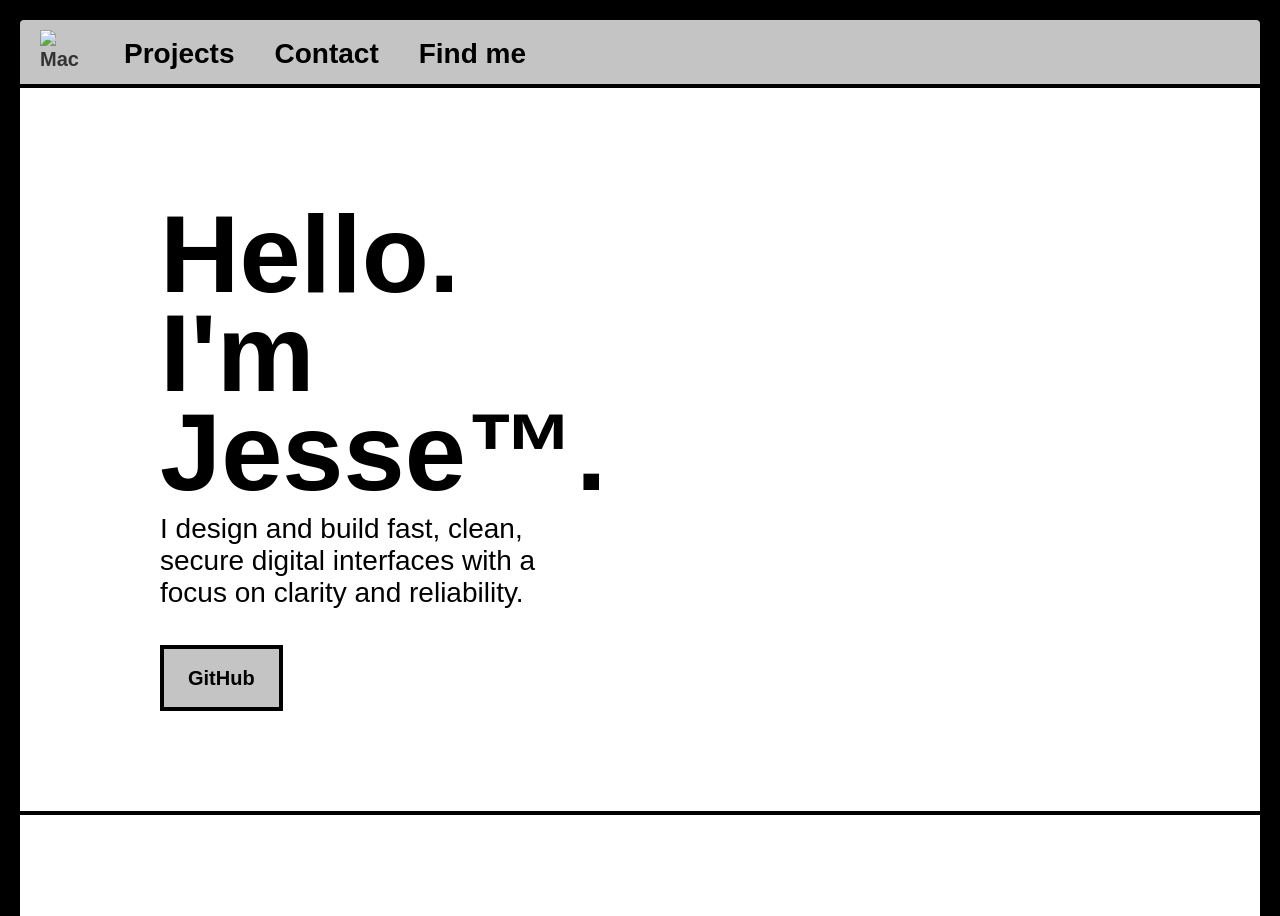
==== commit 02675b04: "Update title and heading to include trademark symbol" ====
--- a/index.html
+++ b/index.html
@@ -3,7 +3,7 @@
 
 <head>
   <meta charset="utf-8" />
-  <title>Mac Template</title>
+  <title>Jesse™</title>
   <meta content="width=device-width, initial-scale=1" name="viewport" />
   <link href="css/assets.css" rel="stylesheet" type="text/css" />
   <link rel="stylesheet" href="css/main.css">
@@ -66,7 +66,7 @@
       <div class="container">
         <div class="grid-hero">
           <div>
-            <h1 class="heading-jumbo">Hello.<br />I&#x27;m Jesse.</h1>
+            <h1 class="heading-jumbo">Hello.<br />I&#x27;m Jesse™.</h1>
             <div class="subhead space-bottom-36">
               I design and build fast, clean,<br> secure digital interfaces with a focus on clarity and reliability.
             </div>
@@ -319,4 +319,4 @@
   </script>
 </body>
 
-</html>+</html>
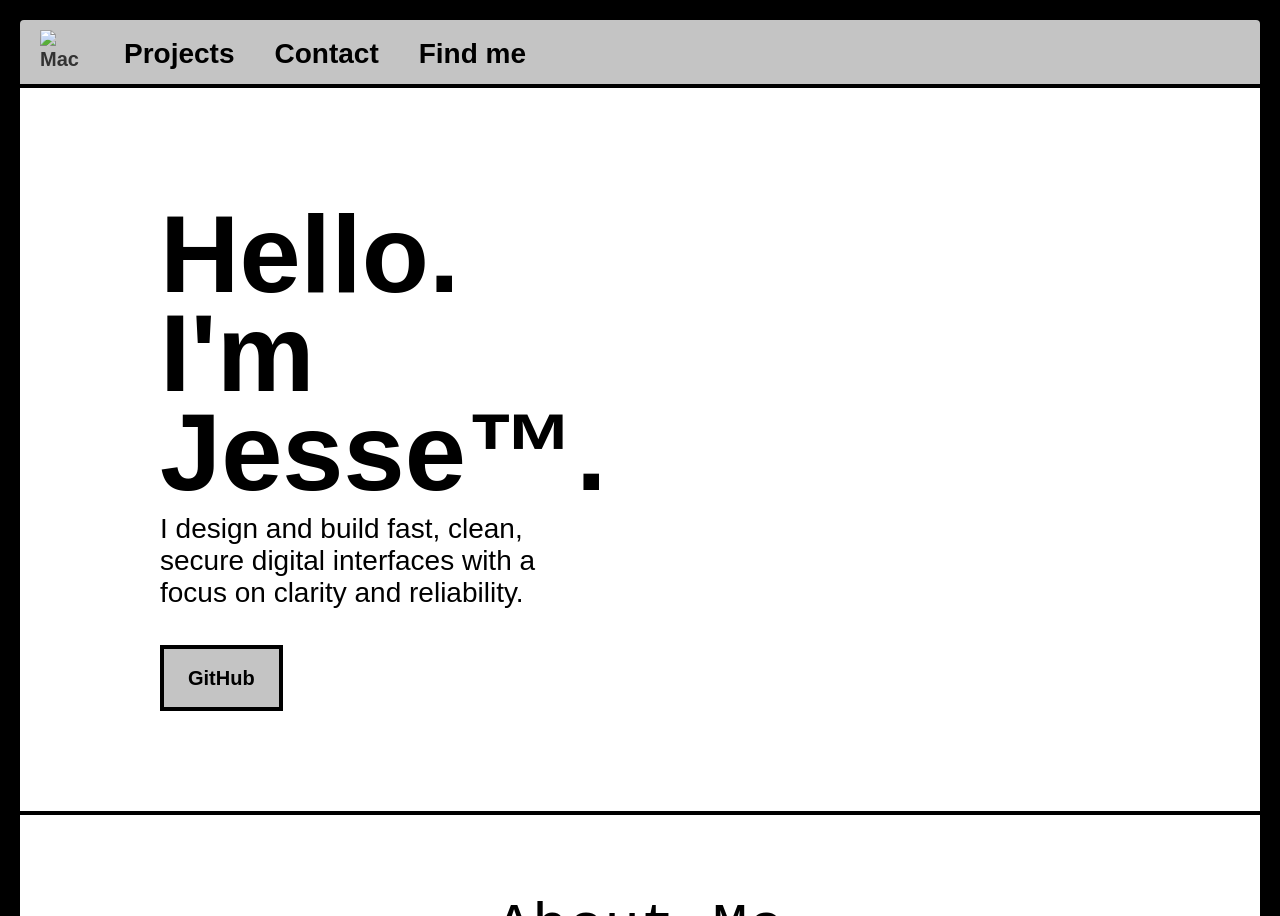
==== commit 15811044: "Remove unnecessary paragraph tags from index.html" ====
--- a/index.html
+++ b/index.html
@@ -88,7 +88,6 @@
 
     <section id="About">
     <div class="aboutme">
-      <p1>Get To Know More</p1>
       <p2>About Me</p2>
     </div>
     <div class="parent-content">
@@ -125,7 +124,6 @@
   </section>
   <section id="Experience">
     <div class="aboutme">
-      <p1>Explore My</p1>
       <p2>Experience</p2>
     </div>
     <div class="parent-content">
